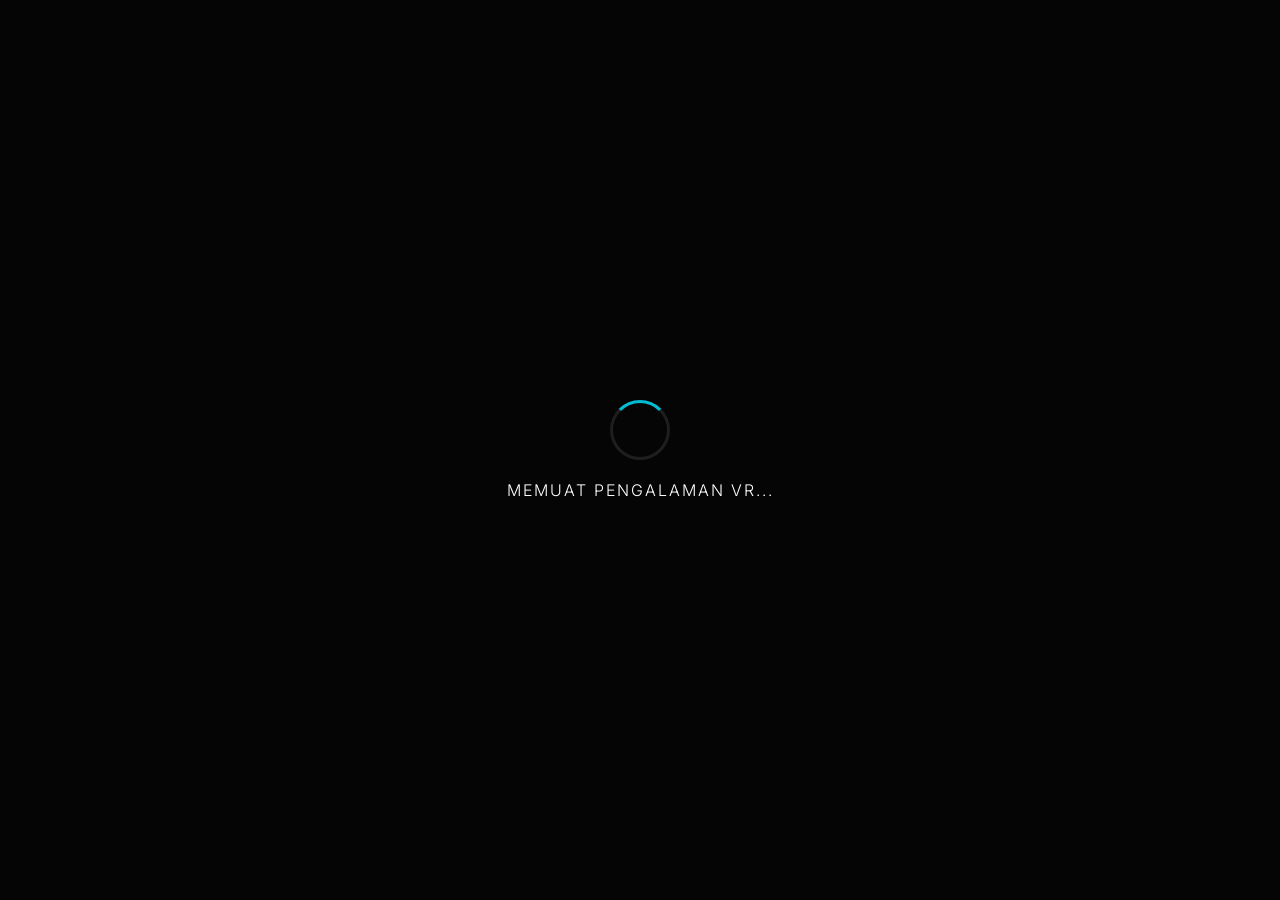
==== index.html @ 12ff6762 "Remove 1_TitikSatu.html and update navigation link in 2_TitikDua.html to point to index.html" ====
<!DOCTYPE html>
<html lang="id">

<head>
    <meta charset="UTF-8">
    <meta name="viewport" content="width=device-width, initial-scale=1.0">
    <title>Virtual Tour°</title>
    <meta name="description" content="Jelajahi dunia virtual dengan teknologi 360° VR">

    <!-- Fonts -->
    <link rel="preconnect" href="https://fonts.googleapis.com">
    <link rel="preconnect" href="https://fonts.gstatic.com" crossorigin>
    <link href="https://fonts.googleapis.com/css2?family=Inter:wght@300;400;700&display=swap" rel="stylesheet">

    <!-- Scripts -->
    <script src="https://aframe.io/releases/1.7.1/aframe.min.js"></script>
    <script src="js/gif-shader.js"></script>
    <script src="js/button-component.js"></script>
    <script src="js/ui-manager.js"></script>

    <!-- Styles -->
    <link rel="stylesheet" href="css/style.css">
</head>

<body>
    <!-- Loading Screen -->
    <div id="loading-screen">
        <div class="loader"></div>
        <div style="color: white; letter-spacing: 2px; font-weight: 300;">MEMUAT PENGALAMAN VR...</div>
    </div>

    <!-- UI Overlay -->
    <div id="ui-overlay">
        <header>
            <div class="logo-container">
                <div class="logo-icon">S</div>

<!--====================================================== Section 1 ====================================================-->
                <div class="room-info">
                    <h1>Gerbang Depan</h1> <!-- Ganti ... dengan Nama Lokasi Secara Umum -->
                    <p style="font-size: 10px; opacity: 0.6; letter-spacing: 1px;">Gerbang Depan Sekolah</p> <!-- Ganti ... dengan Nama Lokasi Secara Spesifik -->
                </div>
<!--_____________________________________________________________________________________________________________________-->

            </div>
        </header>

        <div id="info-panel" class="info-panel">
            <h3>Selamat Datang</h3>
            <p>Gunakan kursor di tengah layar untuk berinteraksi dengan objek dan berpindah antar lokasi.</p>
        </div>

<!--====================================================== Section 2 ====================================================-->
        <div class="nav-controls">
            <div class="btn-icon" title="Informasi" onclick="toggleInfo(
                    
                    'Tentang Tour', 
                    
                    'Selamat datang di Virtual Tour SMK/SMTI Pontianak. Silakan jelajahi lingkungan virtual dengan mengikuti petunjuk arah.'
                    
                    )">
                <i style="font-style: normal;">i</i>
            </div>
<!--_____________________________________________________________________________________________________________________-->

            <div class="btn-icon" title="Bantuan"
                onclick="toggleInfo('Bantuan Navigasi', 'Tahan klik kiri dan gerakkan mouse untuk melihat sekeliling. Arahkan kursor ke panah dan tunggu hingga lingkaran penuh untuk berpindah tempat.')">
                <i style="font-style: normal;">?</i>
            </div>
        </div>

<!--====================================================== Section 7 ====================================================-->
        <!-- Minimap Layout -->
        <div class="minimap-container" id="minimap-container">
            <div class="minimap-close" id="minimap-close" onclick="minimizeMap(event)">×</div>
            <div class="minimap-content">
                <!-- Ganti src dengan referensi gambar peta yang sesuai dari folder assets/map -->
                <img src="./assets/map/001depan gerbang.png" alt="Minimap" onclick="maximizeMap(event)">
            </div>
        </div>
<!--_____________________________________________________________________________________________________________________-->
    </div>

    <!-- A-Frame Scene -->
    <a-scene aframe-watcher loading-screen="enabled: false">

<!--====================================================== Section 3 ====================================================-->
        <!-- Assets -->
        <a-assets>
            <img id="bg" src="./assets/panoramas/2_TitikDua.JPG">
            <!-- Ganti ... dengan nama file gambar yang ingin digunakan -->
            <img id="arrow" src="./assets/ui/arrow.gif">
        </a-assets>
<!--_____________________________________________________________________________________________________________________-->

<!--====================================================== Section 4 ====================================================-->
        <!-- Camera Setup -->
        <a-entity id="camera-rig" rotation="0 185.49705 0">
<!--_____________________________________________________________________________________________________________________-->

            <a-camera id="camera" look-controls="pointerLockEnabled: false" wasd-controls="enabled: false" fov="170"
                animation__zoom="property: camera.fov; from: 170; to: 80; dur: 3000; easing: easeInOutQuad; delay: 1500">

                <!-- Reticle / Cursor -->
                <a-entity id="cursor" cursor="fuse: true; fuseTimeout: 1500" position="0 0 -1"
                    raycaster="objects: .itemButton, .itemInfo; far: 50"
                    geometry="primitive: ring; radiusInner: 0.01; radiusOuter: 0.02"
                    material="color: #FFFFFF; shader: flat; opacity: 1"
                    animation__fusing="property: geometry.radiusOuter; from: 0.050; to: 0.010; startEvents: fusing; easing: easeInQuad; dur: 1000"
                    animation__fusing2="property: geometry.radiusInner; from: 0.050; to: 0.005; startEvents: fusing; easing: easeInQuad; dur: 1000">
                </a-entity>
            </a-camera>
        </a-entity>

        <!-- Environment -->
        <a-sky src="#bg" rotation="0 0 0"></a-sky>

<!--====================================================== Section 5 ====================================================-->
        <!-- Tombol Navigasi -->
        <a-entity id="tombol-navigasi1_HLMN1" position="10.83046 -0.9492 14.6032" rotation="-89.99963750135457 -155.10884246663593 0" scale="2 2 2">

            <a-entity id="panah-navigasi1_HLMN1" class="itemButton" gif-shader="src: ./assets/ui/arrow.gif; transparent: true"
                geometry="primitive: plane" hoverable="opacity: 0.7" clickable="name: Titik_1; 
                target_url: 2_TitikDua.html" scale="2 2 2" position="4.02388 -2.6551 -1.22999" rotation="8.521601286980735 -5.272930588588967 157.51755703736592">
            </a-entity>

            <a-text id="text-navigasi1_HLMN1" font="kelsonsans" width="6" align="center"
                value="Ikuti Panah \n Untuk Melanjutkan" position="3.52851 -3.7256 -1.52397" rotation="24.97981395211363 -14.109085705096522 -27.307168515935036"
                color="#fff">
            </a-text>
        </a-entity>
<!--_____________________________________________________________________________________________________________________-->


<!--====================================================== Section 6 ====================================================-->
        
        <!--- Paste Snippet Code Tombol Dibawah ini -->


        <!--- Paste Snippet Code Text Dibawah ini -->



<!--_____________________________________________________________________________________________________________________-->

    </a-scene>
</body>

</html>
---- css/style.css ----
/* Variables for consistent design */
:root {
    --primary-color: #00bcd4;
    --secondary-color: #ff4081;
    --bg-dark: rgba(20, 20, 25, 0.85);
    --text-white: #ffffff;
    --glass-bg: rgba(255, 255, 255, 0.1);
    --glass-border: rgba(255, 255, 255, 0.2);
}

* {
    margin: 0;
    padding: 0;
    box-sizing: border-box;
    font-family: 'Inter', 'Segoe UI', Roboto, Helvetica, Arial, sans-serif;
}

body {
    overflow: hidden;
    background-color: #000;
}

/* UI Overlay Container */
#ui-overlay {
    position: fixed;
    top: 0;
    left: 0;
    width: 100%;
    height: 100%;
    pointer-events: none; /* Allow clicks to pass through to A-Frame by default */
    z-index: 10;
}

#ui-overlay > * {
    pointer-events: auto; /* Re-enable clicks for UI elements */
}

/* Header */
header {
    position: absolute;
    top: 0;
    left: 0;
    width: 100%;
    padding: 20px 40px;
    display: flex;
    justify-content: space-between;
    align-items: center;
    background: linear-gradient(to bottom, rgba(0,0,0,0.7) 0%, rgba(0,0,0,0) 100%);
    color: white;
}

.logo-container {
    display: flex;
    align-items: center;
    gap: 15px;
}

.logo-icon {
    width: 40px;
    height: 40px;
    background: var(--primary-color);
    border-radius: 8px;
    display: flex;
    align-items: center;
    justify-content: center;
    font-weight: bold;
    font-size: 20px;
    box-shadow: 0 0 15px var(--primary-color);
}

.room-info h1 {
    font-size: 24px;
    font-weight: 300;
    letter-spacing: 2px;
    text-transform: uppercase;
}

/* Navigation Controls */
.nav-controls {
    position: absolute;
    top: 20px !important;
    right: 40px !important;
    bottom: auto !important;
    display: flex;
    gap: 15px;
}

.btn-icon {
    width: 50px;
    height: 50px;
    border-radius: 50%;
    background: var(--glass-bg);
    border: 1px solid var(--glass-border);
    backdrop-filter: blur(10px);
    display: flex;
    align-items: center;
    justify-content: center;
    color: white;
    cursor: pointer;
    transition: all 0.3s ease;
}

.btn-icon:hover {
    background: var(--primary-color);
    transform: scale(1.1);
    box-shadow: 0 0 20px var(--primary-color);
}

/* Info Panel */
.info-panel {
    position: absolute;
    bottom: 90px;
    right: 30px;
    left: auto;
    width: 380px;
    padding: 25px;
    background: var(--bg-dark);
    backdrop-filter: blur(15px);
    border-radius: 15px;
    border: 1px solid var(--glass-border);
    color: white;
    transform: translateY(100px);
    opacity: 0;
    transition: all 0.5s cubic-bezier(0.175, 0.885, 0.32, 1.275);
}

.info-panel.visible {
    transform: translateY(0);
    opacity: 1;
}

.info-panel h3 {
    font-size: 22px;
    margin-bottom: 15px;
    color: var(--primary-color);
}

.info-panel p {
    font-size: 17px;
    line-height: 1.6;
    color: #eee;
}

/* Loading Screen */
#loading-screen {
    position: fixed;
    top: 0;
    left: 0;
    width: 100%;
    height: 100%;
    background: #050505;
    z-index: 100;
    display: flex;
    flex-direction: column;
    align-items: center;
    justify-content: center;
    transition: opacity 0.8s ease;
}

.loader {
    width: 60px;
    height: 60px;
    border: 3px solid rgba(255,255,255,0.1);
    border-top: 3px solid var(--primary-color);
    border-radius: 50%;
    animation: spin 1s linear infinite;
    margin-bottom: 20px;
}

@keyframes spin {
    0% { transform: rotate(0deg); }
    100% { transform: rotate(360deg); }
}

#loading-screen.hidden {
    opacity: 0;
    pointer-events: none;
}

/* Custom Cursor inside A-Frame (standardizing) */
.a-canvas-container {
    cursor: none !important;
}

/* Minimap */
.minimap-container {
    position: absolute;
    bottom: 30px;
    left: 30px;
    right: auto;
    padding: 12px;
    border: 1px solid var(--glass-border);
    border-radius: 15px;
    background: var(--bg-dark);
    backdrop-filter: blur(15px);
    box-shadow: 0 4px 15px rgba(0,0,0,0.5);
    z-index: 10;
    transition: all 0.4s ease;
}

.minimap-content {
    overflow: hidden;
    border-radius: 8px;
    cursor: pointer;
}

.minimap-container img {
    width: 280px;
    height: auto;
    display: block;
    border-radius: 8px;
    transition: all 0.4s ease;
}

.minimap-close {
    display: none;
    position: absolute;
    top: 10px;
    right: 10px;
    width: 30px;
    height: 30px;
    background: var(--secondary-color);
    color: white;
    border-radius: 50%;
    display: flex;
    align-items: center;
    justify-content: center;
    font-size: 24px;
    cursor: pointer;
    z-index: 12;
    transition: all 0.2s ease;
}

.minimap-close:hover {
    transform: scale(1.1);
    background: #ff1565;
}

/* Maximized State */
.minimap-container.maximized {
    position: fixed;
    top: 50%;
    left: 50%;
    transform: translate(-50%, -50%);
    width: fit-content;
    height: fit-content;
    max-width: 90vw;
    max-height: 90vh;
    bottom: auto;
    right: auto;
    padding: 15px;
    z-index: 11;
}

.minimap-container.maximized .minimap-close {
    display: flex;
}

.minimap-container.maximized img {
    width: auto;
    height: auto;
    max-width: calc(90vw - 30px);
    max-height: calc(90vh - 30px);
    object-fit: contain;
}

/* Mobile Responsiveness */
@media (max-width: 768px) {
    /* Header */
    header {
        padding: 15px 20px;
    }
    
    .room-info h1 {
        font-size: 18px;
    }
    
    .logo-icon {
        width: 32px;
        height: 32px;
        font-size: 16px;
    }

    /* Nav Controls */
    .nav-controls {
        top: 15px !important;
        right: 20px !important;
        gap: 10px;
    }

    .btn-icon {
        width: 40px;
        height: 40px;
    }

    /* Info Panel */
    .info-panel {
        width: 300px;
        right: 20px;
        left: auto;
        top: auto;
        bottom: 80px;
        padding: 20px;
        transform: translateY(50px);
    }
    
    .info-panel.visible {
        transform: translateY(0);
    }

    .info-panel h3 {
        font-size: 18px;
        margin-bottom: 10px;
    }

    .info-panel p {
        font-size: 14px;
    }

    /* Minimap */
    .minimap-container {
        bottom: 20px;
        left: 20px;
        right: auto;
        padding: 8px;
        border-radius: 12px;
    }

    .minimap-container img {
        width: 140px;
        border-radius: 6px;
    }

    /* Aturan maximized dihapus karena fit-content sudah cukup otomatis */
}

/* For very small heights (Landscape mobile) */
@media (max-height: 500px) {
    .minimap-container {
        bottom: 15px;
        left: 20px;
        right: auto;
        padding: 6px;
    }
    .minimap-container img {
        width: 80px;
    }
    
    .info-panel {
        top: auto;
        bottom: 70px;
        right: 20px;
        left: auto;
        width: 300px;
        padding: 15px;
    }
    
    header {
        padding: 10px 15px;
    }
    .room-info h1 {
        font-size: 16px;
    }
}
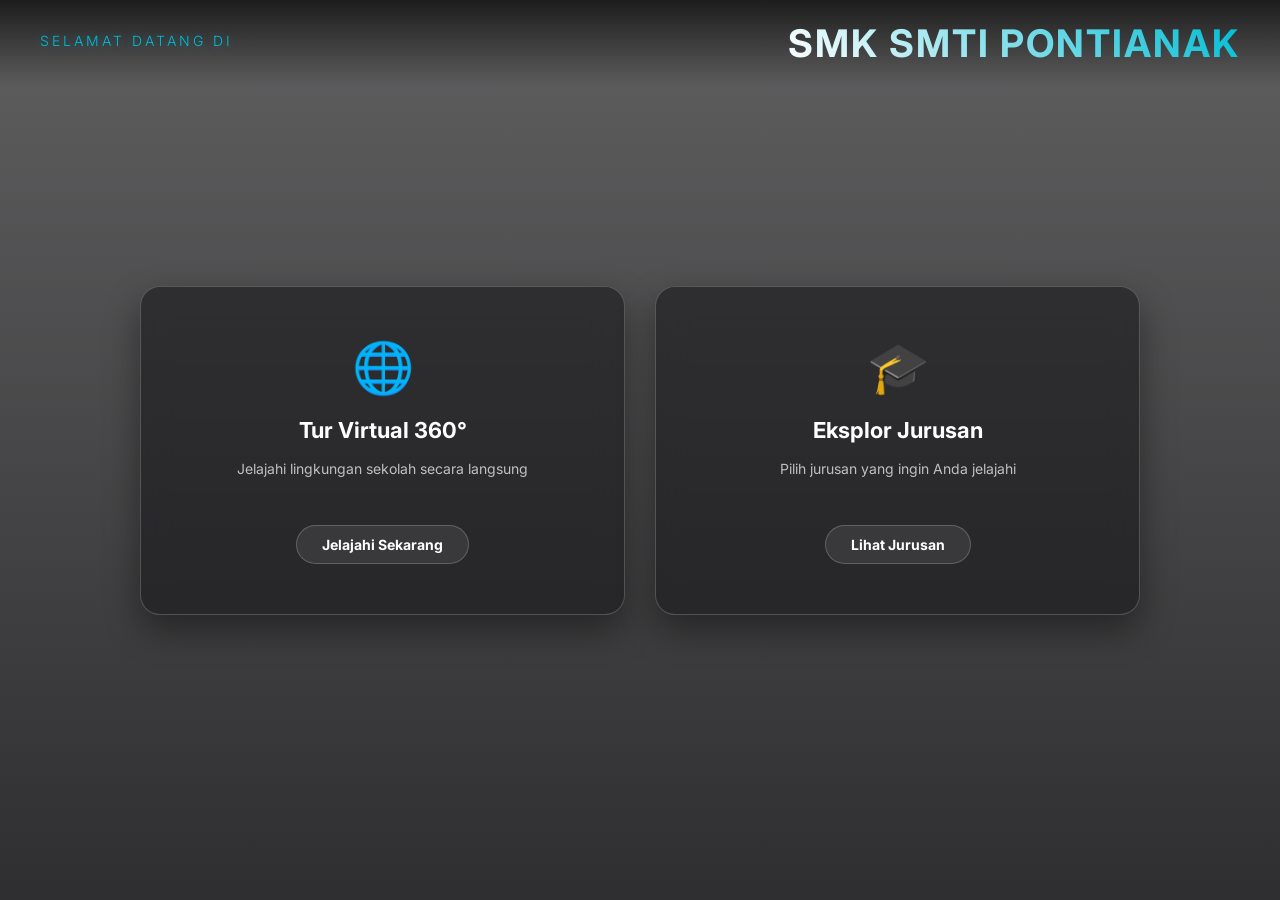
==== commit 6564cee8: "Added beranda button" ====
--- a/index.html
+++ b/index.html
@@ -4,146 +4,62 @@
 <head>
     <meta charset="UTF-8">
     <meta name="viewport" content="width=device-width, initial-scale=1.0">
-    <title>Virtual Tour°</title>
-    <meta name="description" content="Jelajahi dunia virtual dengan teknologi 360° VR">
+    <title>Virtual Tour - SMK SMTI Pontianak</title>
+    <meta name="description" content="Jelajahi SMK SMTI Pontianak secara virtual dengan teknologi 360° VR">
 
     <!-- Fonts -->
     <link rel="preconnect" href="https://fonts.googleapis.com">
     <link rel="preconnect" href="https://fonts.gstatic.com" crossorigin>
     <link href="https://fonts.googleapis.com/css2?family=Inter:wght@300;400;700&display=swap" rel="stylesheet">
 
-    <!-- Scripts -->
-    <script src="https://aframe.io/releases/1.7.1/aframe.min.js"></script>
-    <script src="js/gif-shader.js"></script>
-    <script src="js/button-component.js"></script>
-    <script src="js/ui-manager.js"></script>
-
     <!-- Styles -->
     <link rel="stylesheet" href="css/style.css">
 </head>
 
-<body>
-    <!-- Loading Screen -->
-    <div id="loading-screen">
-        <div class="loader"></div>
-        <div style="color: white; letter-spacing: 2px; font-weight: 300;">MEMUAT PENGALAMAN VR...</div>
+<body class="landing-page">
+    <div class="gateway-container">
+        <header class="gateway-header">
+            <h2>SELAMAT DATANG DI</h2>
+            <h1>SMK SMTI PONTIANAK</h1>
+        </header>
+
+        <div class="gateway-split">
+            <!-- Left Pane: VR Tour -->
+            <a href="1_TitikSatu.html" class="gateway-panel left-panel">
+                <div class="panel-blur-bg"></div>
+                <div class="panel-content">
+                    <div class="panel-icon">🌐</div>
+                    <h2>Tur Virtual 360°</h2>
+                    <p>Jelajahi lingkungan sekolah secara langsung</p>
+                    <span class="panel-btn">Jelajahi Sekarang</span>
+                </div>
+            </a>
+
+            <!-- Right Pane: Majors Explorer -->
+            <div id="majors-btn" class="gateway-panel right-panel">
+                <div class="panel-blur-bg"></div>
+                <div class="panel-content">
+                    <div class="panel-icon">🎓</div>
+                    <h2>Eksplor Jurusan</h2>
+                    <p>Pilih jurusan yang ingin Anda jelajahi</p>
+                    <span class="panel-btn">Lihat Jurusan</span>
+                </div>
+            </div>
+        </div>
     </div>
 
-    <!-- UI Overlay -->
-    <div id="ui-overlay">
-        <header>
-            <div class="logo-container">
-                <div class="logo-icon">S</div>
-
-<!--====================================================== Section 1 ====================================================-->
-                <div class="room-info">
-                    <h1>Gerbang Depan</h1> <!-- Ganti ... dengan Nama Lokasi Secara Umum -->
-                    <p style="font-size: 10px; opacity: 0.6; letter-spacing: 1px;">Gerbang Depan Sekolah</p> <!-- Ganti ... dengan Nama Lokasi Secara Spesifik -->
-                </div>
-<!--_____________________________________________________________________________________________________________________-->
-
-            </div>
-        </header>
-
-        <div id="info-panel" class="info-panel">
-            <h3>Selamat Datang</h3>
-            <p>Gunakan kursor di tengah layar untuk berinteraksi dengan objek dan berpindah antar lokasi.</p>
+    <!-- Alert Modal / Popup for In Development state -->
+    <div id="dev-modal" class="modal-overlay">
+        <div class="modal-card">
+            <div class="modal-icon">⚙️</div>
+            <h2>Fitur Dalam Pengembangan</h2>
+            <p>Maaf, fitur eksplorasi jurusan saat ini sedang dalam proses pengembangan.</p>
+            <button id="modal-close-btn" class="modal-btn">Kembali</button>
         </div>
-
-<!--====================================================== Section 2 ====================================================-->
-        <div class="nav-controls">
-            <div class="btn-icon" title="Informasi" onclick="toggleInfo(
-                    
-                    'Tentang Tour', 
-                    
-                    'Selamat datang di Virtual Tour SMK/SMTI Pontianak. Silakan jelajahi lingkungan virtual dengan mengikuti petunjuk arah.'
-                    
-                    )">
-                <i style="font-style: normal;">i</i>
-            </div>
-<!--_____________________________________________________________________________________________________________________-->
-
-            <div class="btn-icon" title="Bantuan"
-                onclick="toggleInfo('Bantuan Navigasi', 'Tahan klik kiri dan gerakkan mouse untuk melihat sekeliling. Arahkan kursor ke panah dan tunggu hingga lingkaran penuh untuk berpindah tempat.')">
-                <i style="font-style: normal;">?</i>
-            </div>
-        </div>
-
-<!--====================================================== Section 7 ====================================================-->
-        <!-- Minimap Layout -->
-        <div class="minimap-container" id="minimap-container">
-            <div class="minimap-close" id="minimap-close" onclick="minimizeMap(event)">×</div>
-            <div class="minimap-content">
-                <!-- Ganti src dengan referensi gambar peta yang sesuai dari folder assets/map -->
-                <img src="./assets/map/001depan gerbang.png" alt="Minimap" onclick="maximizeMap(event)">
-            </div>
-        </div>
-<!--_____________________________________________________________________________________________________________________-->
     </div>
 
-    <!-- A-Frame Scene -->
-    <a-scene aframe-watcher loading-screen="enabled: false">
-
-<!--====================================================== Section 3 ====================================================-->
-        <!-- Assets -->
-        <a-assets>
-            <img id="bg" src="./assets/panoramas/2_TitikDua.JPG">
-            <!-- Ganti ... dengan nama file gambar yang ingin digunakan -->
-            <img id="arrow" src="./assets/ui/arrow.gif">
-        </a-assets>
-<!--_____________________________________________________________________________________________________________________-->
-
-<!--====================================================== Section 4 ====================================================-->
-        <!-- Camera Setup -->
-        <a-entity id="camera-rig" rotation="0 185.49705 0">
-<!--_____________________________________________________________________________________________________________________-->
-
-            <a-camera id="camera" look-controls="pointerLockEnabled: false" wasd-controls="enabled: false" fov="170"
-                animation__zoom="property: camera.fov; from: 170; to: 80; dur: 3000; easing: easeInOutQuad; delay: 1500">
-
-                <!-- Reticle / Cursor -->
-                <a-entity id="cursor" cursor="fuse: true; fuseTimeout: 1500" position="0 0 -1"
-                    raycaster="objects: .itemButton, .itemInfo; far: 50"
-                    geometry="primitive: ring; radiusInner: 0.01; radiusOuter: 0.02"
-                    material="color: #FFFFFF; shader: flat; opacity: 1"
-                    animation__fusing="property: geometry.radiusOuter; from: 0.050; to: 0.010; startEvents: fusing; easing: easeInQuad; dur: 1000"
-                    animation__fusing2="property: geometry.radiusInner; from: 0.050; to: 0.005; startEvents: fusing; easing: easeInQuad; dur: 1000">
-                </a-entity>
-            </a-camera>
-        </a-entity>
-
-        <!-- Environment -->
-        <a-sky src="#bg" rotation="0 0 0"></a-sky>
-
-<!--====================================================== Section 5 ====================================================-->
-        <!-- Tombol Navigasi -->
-        <a-entity id="tombol-navigasi1_HLMN1" position="10.83046 -0.9492 14.6032" rotation="-89.99963750135457 -155.10884246663593 0" scale="2 2 2">
-
-            <a-entity id="panah-navigasi1_HLMN1" class="itemButton" gif-shader="src: ./assets/ui/arrow.gif; transparent: true"
-                geometry="primitive: plane" hoverable="opacity: 0.7" clickable="name: Titik_1; 
-                target_url: 2_TitikDua.html" scale="2 2 2" position="4.02388 -2.6551 -1.22999" rotation="8.521601286980735 -5.272930588588967 157.51755703736592">
-            </a-entity>
-
-            <a-text id="text-navigasi1_HLMN1" font="kelsonsans" width="6" align="center"
-                value="Ikuti Panah \n Untuk Melanjutkan" position="3.52851 -3.7256 -1.52397" rotation="24.97981395211363 -14.109085705096522 -27.307168515935036"
-                color="#fff">
-            </a-text>
-        </a-entity>
-<!--_____________________________________________________________________________________________________________________-->
-
-
-<!--====================================================== Section 6 ====================================================-->
-        
-        <!--- Paste Snippet Code Tombol Dibawah ini -->
-
-
-        <!--- Paste Snippet Code Text Dibawah ini -->
-
-
-
-<!--_____________________________________________________________________________________________________________________-->
-
-    </a-scene>
+    <!-- Scripts -->
+    <script src="js/gateway-manager.js"></script>
 </body>
 
 </html>
--- a/css/style.css
+++ b/css/style.css
@@ -119,6 +119,7 @@
     border-radius: 15px;
     border: 1px solid var(--glass-border);
     color: white;
+    z-index: 20;
     transform: translateY(100px);
     opacity: 0;
     transition: all 0.5s cubic-bezier(0.175, 0.885, 0.32, 1.275);
@@ -198,6 +199,21 @@
     transition: all 0.4s ease;
 }
 
+.minimap-tutor {
+    font-size: 11px;
+    color: rgba(255, 255, 255, 0.7);
+    text-align: center;
+    margin-bottom: 8px;
+    letter-spacing: 0.5px;
+    font-weight: 300;
+    text-transform: uppercase;
+    pointer-events: none;
+}
+
+.minimap-container.maximized .minimap-tutor {
+    display: none;
+}
+
 .minimap-content {
     overflow: hidden;
     border-radius: 8px;
@@ -222,7 +238,6 @@
     background: var(--secondary-color);
     color: white;
     border-radius: 50%;
-    display: flex;
     align-items: center;
     justify-content: center;
     font-size: 24px;
@@ -295,11 +310,11 @@
 
     /* Info Panel */
     .info-panel {
-        width: 300px;
+        width: calc(100% - 40px);
+        left: 20px;
         right: 20px;
-        left: auto;
         top: auto;
-        bottom: 80px;
+        bottom: 180px;
         padding: 20px;
         transform: translateY(50px);
     }
@@ -326,6 +341,11 @@
         border-radius: 12px;
     }
 
+    .minimap-tutor {
+        font-size: 9px;
+        margin-bottom: 6px;
+    }
+
     .minimap-container img {
         width: 140px;
         border-radius: 6px;
@@ -342,6 +362,9 @@
         right: auto;
         padding: 6px;
     }
+    .minimap-tutor {
+        display: none;
+    }
     .minimap-container img {
         width: 80px;
     }
@@ -362,3 +385,521 @@
         font-size: 16px;
     }
 }
+
+/* Welcome Splash Screen */
+#welcome-screen {
+    position: fixed;
+    top: 0;
+    left: 0;
+    width: 100%;
+    height: 100%;
+    background: rgba(10, 10, 12, 0.85);
+    backdrop-filter: blur(20px);
+    -webkit-backdrop-filter: blur(20px);
+    z-index: 99;
+    display: flex;
+    align-items: center;
+    justify-content: center;
+    opacity: 0;
+    visibility: hidden;
+    transition: opacity 0.8s ease, visibility 0.8s ease;
+}
+
+#welcome-screen.visible {
+    opacity: 1;
+    visibility: visible;
+}
+
+.welcome-card {
+    background: rgba(20, 20, 25, 0.65);
+    border: 1px solid var(--glass-border);
+    backdrop-filter: blur(15px);
+    -webkit-backdrop-filter: blur(15px);
+    border-radius: 20px;
+    width: 90%;
+    max-width: 650px;
+    padding: 40px;
+    color: white;
+    text-align: center;
+    box-shadow: 0 20px 50px rgba(0, 0, 0, 0.5);
+    transform: translateY(30px);
+    transition: transform 0.8s cubic-bezier(0.175, 0.885, 0.32, 1.275);
+}
+
+#welcome-screen.visible .welcome-card {
+    transform: translateY(0);
+}
+
+.welcome-card h2 {
+    font-size: 14px;
+    font-weight: 300;
+    letter-spacing: 3px;
+    color: var(--primary-color);
+    text-transform: uppercase;
+    margin-bottom: 8px;
+    text-shadow: 0 0 10px rgba(0, 188, 212, 0.3);
+}
+
+.welcome-card h1 {
+    font-size: 34px;
+    font-weight: 700;
+    letter-spacing: 2px;
+    margin-bottom: 6px;
+    background: linear-gradient(45deg, #ffffff, var(--primary-color));
+    -webkit-background-clip: text;
+    -webkit-text-fill-color: transparent;
+}
+
+.welcome-card h3 {
+    font-size: 18px;
+    font-weight: 400;
+    color: rgba(255, 255, 255, 0.75);
+    margin-bottom: 35px;
+    letter-spacing: 1px;
+}
+
+.tutorial-container {
+    display: flex;
+    gap: 20px;
+    text-align: left;
+    margin-bottom: 35px;
+}
+
+.tutorial-column {
+    flex: 1;
+    background: rgba(255, 255, 255, 0.03);
+    border: 1px solid rgba(255, 255, 255, 0.05);
+    border-radius: 12px;
+    padding: 22px;
+}
+
+.tutorial-column h4 {
+    font-size: 14px;
+    color: var(--primary-color);
+    margin-bottom: 15px;
+    letter-spacing: 1px;
+    border-bottom: 1px solid rgba(255, 255, 255, 0.08);
+    padding-bottom: 8px;
+}
+
+.tutorial-column ul {
+    list-style: none;
+}
+
+.tutorial-column ul li {
+    font-size: 13px;
+    line-height: 1.6;
+    margin-bottom: 12px;
+    color: rgba(255, 255, 255, 0.85);
+    position: relative;
+    padding-left: 18px;
+}
+
+.tutorial-column ul li::before {
+    content: "•";
+    color: var(--primary-color);
+    position: absolute;
+    left: 0;
+    font-weight: bold;
+    font-size: 14px;
+}
+
+.tutorial-column ul li:last-child {
+    margin-bottom: 0;
+}
+
+.start-btn {
+    background: var(--primary-color);
+    color: #0c0c0e;
+    border: none;
+    padding: 14px 45px;
+    font-size: 16px;
+    font-weight: 700;
+    border-radius: 30px;
+    cursor: pointer;
+    letter-spacing: 1px;
+    box-shadow: 0 4px 20px rgba(0, 188, 212, 0.4);
+    transition: all 0.3s cubic-bezier(0.165, 0.84, 0.44, 1);
+}
+
+.start-btn:hover {
+    transform: translateY(-2px);
+    box-shadow: 0 6px 25px var(--primary-color);
+    background: #00e5ff;
+}
+
+.start-btn:active {
+    transform: translateY(1px);
+}
+
+/* Mobile responsive for splash screen */
+@media (max-width: 768px) {
+    .welcome-card {
+        padding: 30px 20px;
+        width: 92%;
+    }
+    
+    .welcome-card h1 {
+        font-size: 26px;
+    }
+    
+    .welcome-card h3 {
+        font-size: 14px;
+        margin-bottom: 25px;
+    }
+    
+    .tutorial-container {
+        flex-direction: column;
+        gap: 15px;
+        margin-bottom: 30px;
+    }
+    
+    .tutorial-column {
+        padding: 16px;
+    }
+    
+    .tutorial-column ul li {
+        font-size: 12px;
+        margin-bottom: 8px;
+    }
+}
+
+/* For very small heights (Landscape mobile) overrides for Welcome Screen */
+@media (max-height: 500px) {
+    .welcome-card {
+        padding: 15px 25px;
+        max-height: 95vh;
+        width: 95%;
+        max-width: 620px;
+        display: flex;
+        flex-direction: column;
+        justify-content: center;
+        align-items: center;
+        overflow-y: auto;
+    }
+    
+    .welcome-card h2 {
+        font-size: 10px;
+        margin-bottom: 2px;
+        letter-spacing: 2px;
+    }
+    
+    .welcome-card h1 {
+        font-size: 20px;
+        margin-bottom: 2px;
+    }
+    
+    .welcome-card h3 {
+        font-size: 12px;
+        margin-bottom: 10px;
+    }
+    
+    .tutorial-container {
+        flex-direction: row !important;
+        gap: 15px;
+        margin-bottom: 15px;
+        width: 100%;
+    }
+    
+    .tutorial-column {
+        padding: 10px 14px;
+    }
+    
+    .tutorial-column h4 {
+        font-size: 11px;
+        margin-bottom: 6px;
+        padding-bottom: 4px;
+    }
+    
+    .tutorial-column ul li {
+        font-size: 10px;
+        line-height: 1.35;
+        margin-bottom: 4px;
+    }
+    
+    .start-btn {
+        padding: 8px 30px;
+        font-size: 13px;
+    }
+}
+
+/* Landing Page Styles */
+body.landing-page {
+    background: linear-gradient(rgba(10, 10, 12, 0.65), rgba(10, 10, 12, 0.85)), url('../assets/panoramas/2_TitikDua.JPG');
+    background-size: cover;
+    background-position: center;
+    background-repeat: no-repeat;
+    height: 100vh;
+    width: 100vw;
+    margin: 0;
+    overflow: hidden;
+    display: flex;
+    align-items: center;
+    justify-content: center;
+}
+
+/* Gateway Container & Reorganization */
+.gateway-container {
+    display: flex;
+    flex-direction: column;
+    align-items: center;
+    justify-content: center;
+    width: 90%;
+    max-width: 1000px;
+    z-index: 10;
+    gap: 30px;
+}
+
+.gateway-header {
+    text-align: center;
+    color: white;
+}
+
+.gateway-header h2 {
+    font-size: 14px;
+    font-weight: 300;
+    letter-spacing: 3px;
+    color: var(--primary-color);
+    text-transform: uppercase;
+    margin-bottom: 5px;
+    text-shadow: 0 0 10px rgba(0, 188, 212, 0.3);
+}
+
+.gateway-header h1 {
+    font-size: 38px;
+    font-weight: 700;
+    letter-spacing: 2px;
+    background: linear-gradient(45deg, #ffffff, var(--primary-color));
+    -webkit-background-clip: text;
+    -webkit-text-fill-color: transparent;
+    margin: 0;
+}
+
+.gateway-split {
+    display: flex;
+    gap: 30px;
+    width: 100%;
+}
+
+.gateway-panel {
+    flex: 1;
+    position: relative;
+    text-decoration: none;
+    background: rgba(20, 20, 25, 0.55);
+    border: 1px solid var(--glass-border);
+    backdrop-filter: blur(15px);
+    -webkit-backdrop-filter: blur(15px);
+    border-radius: 20px;
+    padding: 50px 30px;
+    color: white;
+    cursor: pointer;
+    overflow: hidden;
+    display: flex;
+    align-items: center;
+    justify-content: center;
+    text-align: center;
+    box-shadow: 0 15px 35px rgba(0, 0, 0, 0.4);
+    transition: all 0.4s cubic-bezier(0.165, 0.84, 0.44, 1);
+}
+
+.panel-blur-bg {
+    position: absolute;
+    top: 0;
+    left: 0;
+    right: 0;
+    bottom: 0;
+    background: radial-gradient(circle at center, rgba(0, 188, 212, 0.1) 0%, transparent 70%);
+    opacity: 0;
+    transition: opacity 0.4s ease;
+    z-index: 1;
+}
+
+.gateway-panel.right-panel .panel-blur-bg {
+    background: radial-gradient(circle at center, rgba(255, 64, 129, 0.1) 0%, transparent 70%);
+}
+
+.panel-content {
+    position: relative;
+    z-index: 2;
+    display: flex;
+    flex-direction: column;
+    align-items: center;
+    gap: 15px;
+    width: 100%;
+}
+
+.panel-icon {
+    font-size: 50px;
+    margin-bottom: 5px;
+    transition: transform 0.4s cubic-bezier(0.175, 0.885, 0.32, 1.275);
+}
+
+.gateway-panel h2 {
+    font-size: 22px;
+    font-weight: 700;
+    color: white;
+    margin: 0;
+}
+
+.gateway-panel p {
+    font-size: 14px;
+    color: rgba(255, 255, 255, 0.7);
+    margin: 0;
+    line-height: 1.5;
+    height: 42px; /* Fix height to align button */
+}
+
+.panel-btn {
+    background: rgba(255, 255, 255, 0.08);
+    border: 1px solid var(--glass-border);
+    color: white;
+    padding: 10px 25px;
+    font-size: 14px;
+    font-weight: 700;
+    border-radius: 20px;
+    margin-top: 10px;
+    transition: all 0.3s ease;
+}
+
+/* Hover effects */
+.gateway-panel:hover {
+    transform: translateY(-5px);
+    background: rgba(20, 20, 25, 0.75);
+    border-color: var(--primary-color);
+    box-shadow: 0 20px 45px rgba(0, 188, 212, 0.25);
+}
+
+.gateway-panel.right-panel:hover {
+    border-color: var(--secondary-color);
+    box-shadow: 0 20px 45px rgba(255, 64, 129, 0.25);
+}
+
+.gateway-panel:hover .panel-blur-bg {
+    opacity: 1;
+}
+
+.gateway-panel:hover .panel-icon {
+    transform: scale(1.15) translateY(-5px);
+}
+
+.gateway-panel:hover .panel-btn {
+    background: var(--primary-color);
+    color: #0c0c0e;
+    box-shadow: 0 4px 15px rgba(0, 188, 212, 0.4);
+    border-color: transparent;
+}
+
+.gateway-panel.right-panel:hover .panel-btn {
+    background: var(--secondary-color);
+    color: white;
+    box-shadow: 0 4px 15px rgba(255, 64, 129, 0.4);
+    border-color: transparent;
+}
+
+/* Custom Modal Overlay */
+.modal-overlay {
+    position: fixed;
+    top: 0;
+    left: 0;
+    width: 100%;
+    height: 100%;
+    background: rgba(10, 10, 12, 0.85);
+    backdrop-filter: blur(15px);
+    -webkit-backdrop-filter: blur(15px);
+    z-index: 100;
+    display: flex;
+    align-items: center;
+    justify-content: center;
+    opacity: 0;
+    visibility: hidden;
+    transition: opacity 0.4s ease, visibility 0.4s ease;
+}
+
+.modal-overlay.visible {
+    opacity: 1;
+    visibility: visible;
+}
+
+.modal-card {
+    background: rgba(20, 20, 25, 0.85);
+    border: 1px solid var(--glass-border);
+    border-radius: 20px;
+    width: 90%;
+    max-width: 450px;
+    padding: 35px;
+    color: white;
+    text-align: center;
+    box-shadow: 0 20px 50px rgba(0, 0, 0, 0.5);
+    transform: translateY(30px);
+    transition: transform 0.4s cubic-bezier(0.175, 0.885, 0.32, 1.275);
+}
+
+.modal-overlay.visible .modal-card {
+    transform: translateY(0);
+}
+
+.modal-icon {
+    font-size: 50px;
+    margin-bottom: 15px;
+}
+
+.modal-card h2 {
+    font-size: 20px;
+    font-weight: 700;
+    color: var(--secondary-color);
+    margin-bottom: 10px;
+}
+
+.modal-card p {
+    font-size: 14px;
+    color: rgba(255, 255, 255, 0.85);
+    line-height: 1.6;
+    margin-bottom: 25px;
+}
+
+.modal-btn {
+    background: rgba(255, 255, 255, 0.08);
+    border: 1px solid var(--glass-border);
+    color: white;
+    padding: 10px 30px;
+    font-size: 14px;
+    font-weight: 700;
+    border-radius: 20px;
+    cursor: pointer;
+    transition: all 0.3s ease;
+}
+
+.modal-btn:hover {
+    background: white;
+    color: #0c0c0e;
+}
+
+/* Mobile responsive for Gateway screen */
+@media (max-width: 768px) {
+    .gateway-container {
+        width: 92%;
+        gap: 20px;
+    }
+
+    .gateway-header h1 {
+        font-size: 28px;
+    }
+
+    .gateway-split {
+        flex-direction: column;
+        gap: 15px;
+    }
+
+    .gateway-panel {
+        padding: 30px 20px;
+    }
+
+    .gateway-panel h2 {
+        font-size: 18px;
+    }
+
+    .gateway-panel p {
+        font-size: 13px;
+        height: auto;
+    }
+}
